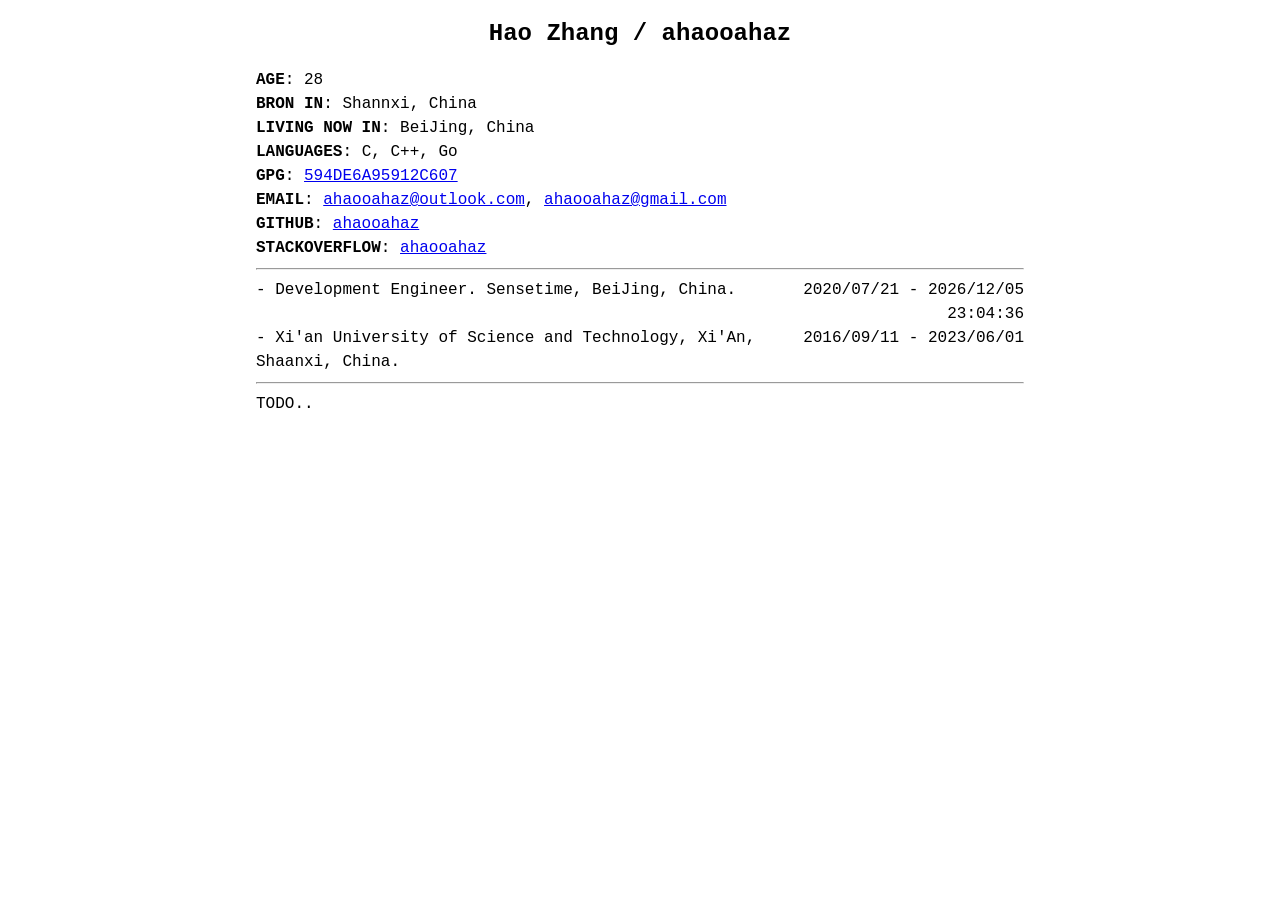
==== content/about/EN/index.html @ 3f94cc05 "update" ====
<!DOCTYPE html>
<html>

<head>
    <link rel="icon" href="https://avatars.githubusercontent.com/u/33903789" type="image/x-icon">
    <style>
        body {
            font-family: "Courier New", monospace;
            font-size: 16px;
            margin: 0 auto;
            /* 水平居中 */
            width: 60%;
            /* 宽度为页面宽度的60% */
            line-height: 1.5;
        }

        h1 {
            font-size: 24px;
            /* 调整此值以增大或减小标题字体大小 */
            text-align: center;
        }

        pre {
            font-size: 16px;
            /* 调整此值以增大或减小字体大小 */
            line-height: 1.5;
            /* 调整此值以改变行间距 */
        }

        p {
            margin-top: 0%;
            margin-bottom: 0%;
        }

        .container {
            display: flex;
        }

        .box-right {
            width: 50%;
            display: inline-block;
            text-align: right;
        }

        .box-left {
            width: 50%;
            display: inline-block;
            text-align: left;
        }

        .pre-right {
            text-align: right;
        }
    </style>
    <script>
        function updateTime() {
            const now = new Date();
            const options = {
                year: 'numeric',
                month: '2-digit', // 可以使用 'numeric' 以获取数字格式的月份
                day: '2-digit',
                hour12: false, // 这将强制使用24小时制
                hour: 'numeric',
                minute: 'numeric',
                second: 'numeric'
            };

            const formatter = new Intl.DateTimeFormat('zh-CN', options);
            document.getElementById('current-time').textContent = formatter.format(now);
        }

        function updateAge() {
            const now = new Date();
            const birthDate = new Date('1998-09-11');
            const ageDiffMilliseconds = now - birthDate;

            const ageDate = new Date(ageDiffMilliseconds);
            const age = Math.abs(ageDate.getUTCFullYear() - 1970);
            document.getElementById('age').textContent = age;
        }

        n = 0;
        function updateTodoTag() {
            n++;
            const dots = '.'.repeat(n % 6);
            document.getElementById('todo-tag').textContent = 'TODO' + dots;
        }


        setInterval(updateTime, 1000); // 每隔1秒更新一次时间
        setInterval(updateAge, 1000);
        setInterval(updateTodoTag, 500);
    </script>
</head>

<body>
    <h1>Hao Zhang / ahaooahaz</h1>
    <div class="container">
        <div class="box-left" style="width: 100%;">
            <p><strong>AGE</strong>: <span id="age"></span></p>
            <p><strong>BRON IN</strong>: Shannxi, China</p>
            <p><strong>LIVING NOW IN</strong>: BeiJing, China</p>
            <p><strong>LANGUAGES</strong>: C, C++, Go</p>
            <p><strong>GPG</strong>: <a href="https://keybase.io/ahaooahaz">594DE6A95912C607</a></p>
            <p><strong>EMAIL</strong>: <a href="mailto:ahaooahaz@outlook.com">ahaooahaz@outlook.com</a>, <a href="mailto:ahaooahaz@gmail.com">ahaooahaz@gmail.com</a></p>
            <p><strong>GITHUB</strong>: <a href="https://github.com/ahaooahaz">ahaooahaz</a></p>
            <p><strong>STACKOVERFLOW</strong>: <a href="https://stackoverflow.com/users/14021227">ahaooahaz</a></p>
        </div>
    </div>
<hr/>
<div>
    <div class="sensetime-box" style="display: flex;">
        <p style="text-align: left; width: 70%;">
            <span>- Development Engineer. Sensetime, BeiJing, China.</span>
        </p>
        <p style="text-align: right; width: 30%;">
            <span>2020/07/21 - <span id="current-time"></span></span>
        </p>
    </div>
    <div class="education-box" style="display: flex;">
        <p style="text-align: left; width: 70%;">
            <span>- Xi'an University of Science and Technology, Xi'An, Shaanxi, China.</span>
        </p>
        <p style="text-align: right; width: 30%;">
            <span>2016/09/11 - 2023/06/01</span>
        </p>
    </div>
</div>
<hr/>
<span id="todo-tag"></span>
</body>

</html>
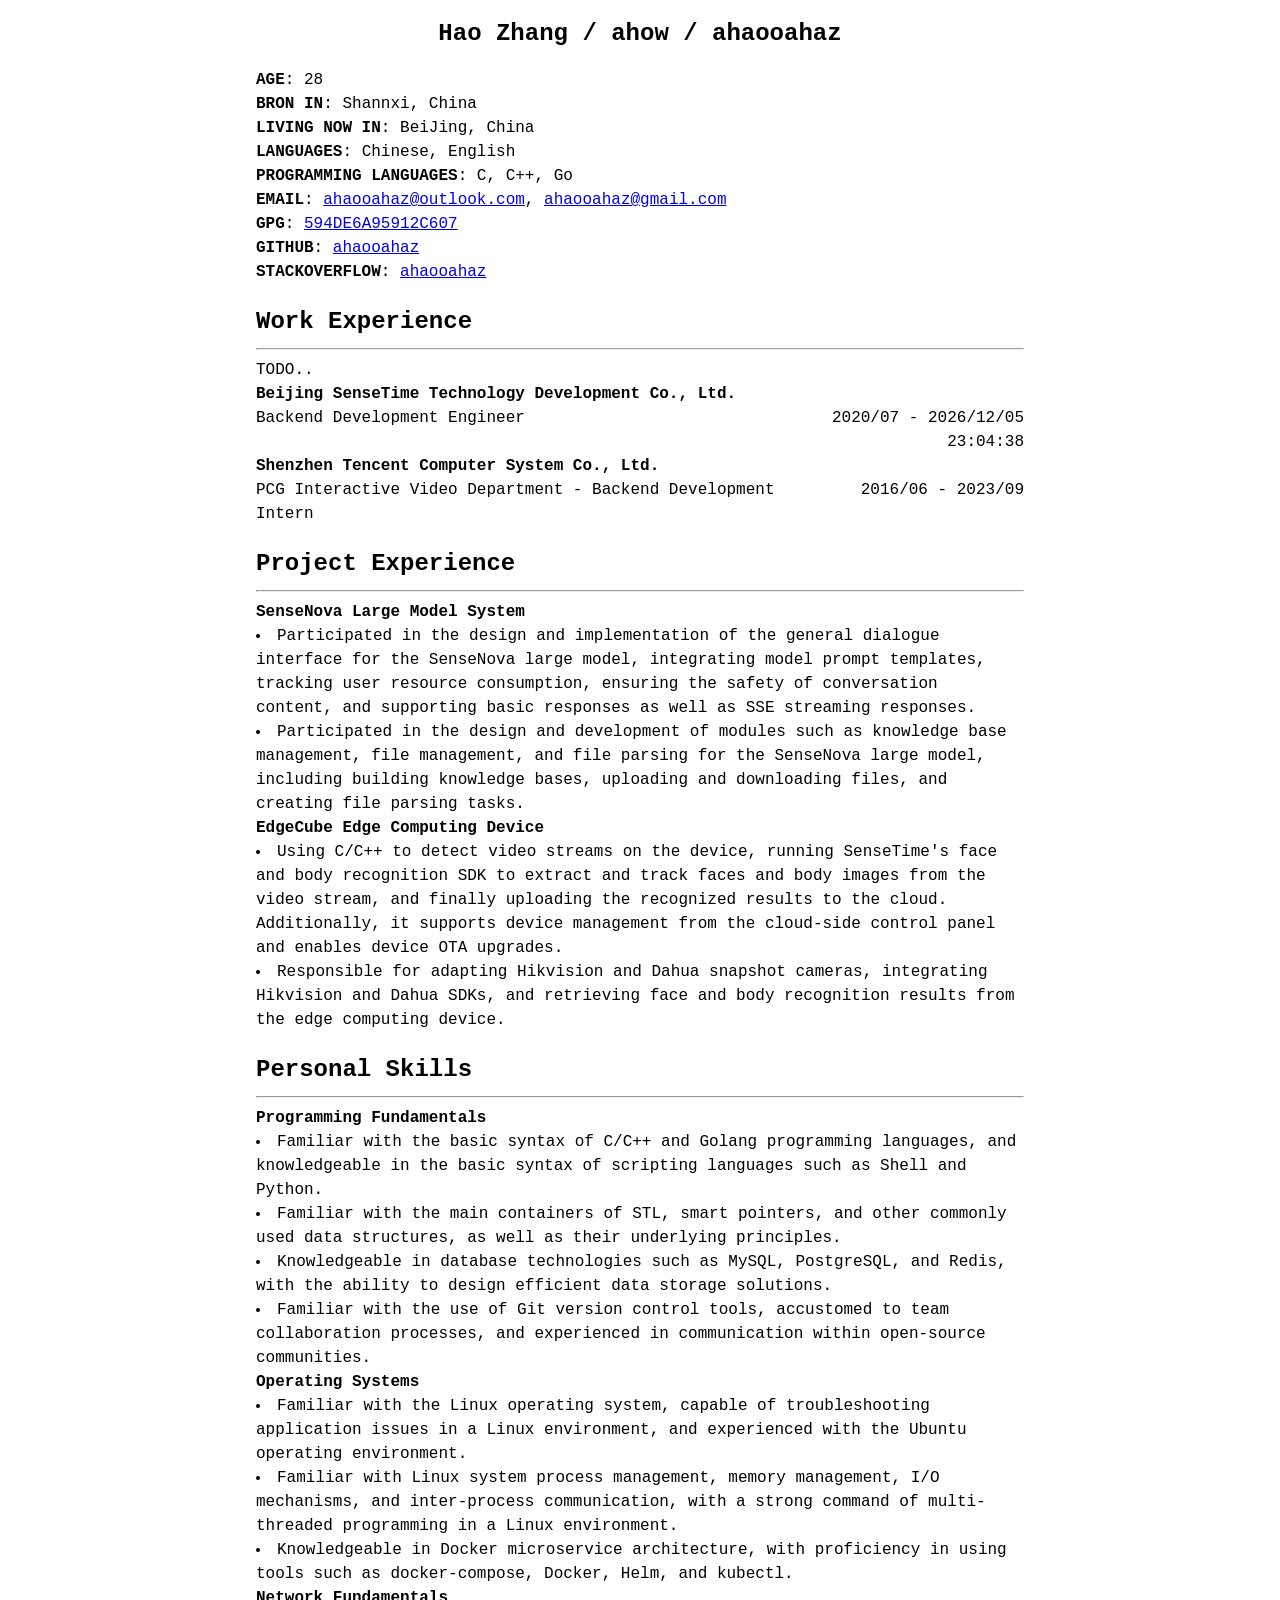
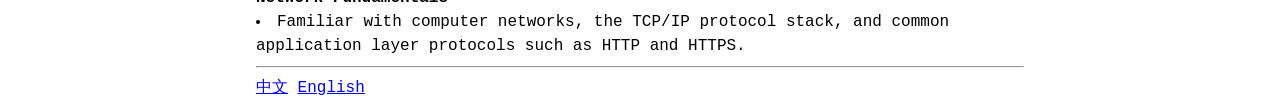
==== commit 9df62071: "[bugfix]: date format" ====
--- a/content/about/EN/index.html
+++ b/content/about/EN/index.html
@@ -1,133 +1,188 @@
 <!DOCTYPE html>
 <html>
+    <head>
+        <link rel="icon" href="https://avatars.githubusercontent.com/u/33903789" type="image/x-icon" />
+        <style>
+            body {
+                font-family: "Courier New", monospace;
+                font-size: 16px;
+                margin: 0 auto;
+                /* 水平居中 */
+                width: 60%;
+                /* 宽度为页面宽度的60% */
+                line-height: 1.5;
+            }
 
-<head>
-    <link rel="icon" href="https://avatars.githubusercontent.com/u/33903789" type="image/x-icon">
-    <style>
-        body {
-            font-family: "Courier New", monospace;
-            font-size: 16px;
-            margin: 0 auto;
-            /* 水平居中 */
-            width: 60%;
-            /* 宽度为页面宽度的60% */
-            line-height: 1.5;
-        }
+            h1 {
+                font-size: 24px;
+                /* 调整此值以增大或减小标题字体大小 */
+                text-align: center;
+            }
+            h2,
+            h3 {
+                margin-bottom: 0px;
+            }
+            ul {
+                margin: 0; /* 清除外边距 */
+                padding: 0; /* 清除内边距 */
+                list-style-position: inside; /* 列表符号与文本对齐 */
+            }
+            li {
+                margin: 0;
+                padding: 0;
+            }
 
-        h1 {
-            font-size: 24px;
-            /* 调整此值以增大或减小标题字体大小 */
-            text-align: center;
-        }
+            pre {
+                font-size: 16px;
+                /* 调整此值以增大或减小字体大小 */
+                line-height: 1.5;
+                /* 调整此值以改变行间距 */
+            }
 
-        pre {
-            font-size: 16px;
-            /* 调整此值以增大或减小字体大小 */
-            line-height: 1.5;
-            /* 调整此值以改变行间距 */
-        }
+            p {
+                margin-top: 0%;
+                margin-bottom: 0%;
+            }
 
-        p {
-            margin-top: 0%;
-            margin-bottom: 0%;
-        }
+            .container {
+                display: flex;
+            }
 
-        .container {
-            display: flex;
-        }
+            .box-right {
+                width: 50%;
+                display: inline-block;
+                text-align: right;
+            }
 
-        .box-right {
-            width: 50%;
-            display: inline-block;
-            text-align: right;
-        }
+            .box-left {
+                width: 50%;
+                display: inline-block;
+                text-align: left;
+            }
 
-        .box-left {
-            width: 50%;
-            display: inline-block;
-            text-align: left;
-        }
+            .pre-right {
+                text-align: right;
+            }
+        </style>
+        <script>
+            function updateTime() {
+                const now = new Date();
+                const options = {
+                    year: "numeric",
+                    month: "2-digit", // 可以使用 'numeric' 以获取数字格式的月份
+                    day: "2-digit",
+                    hour12: false, // 这将强制使用24小时制
+                    hour: "numeric",
+                    minute: "numeric",
+                    second: "numeric",
+                };
 
-        .pre-right {
-            text-align: right;
-        }
-    </style>
-    <script>
-        function updateTime() {
-            const now = new Date();
-            const options = {
-                year: 'numeric',
-                month: '2-digit', // 可以使用 'numeric' 以获取数字格式的月份
-                day: '2-digit',
-                hour12: false, // 这将强制使用24小时制
-                hour: 'numeric',
-                minute: 'numeric',
-                second: 'numeric'
-            };
+                const formatter = new Intl.DateTimeFormat("zh-CN", options);
+                document.getElementById("current-time").textContent = formatter.format(now);
+            }
 
-            const formatter = new Intl.DateTimeFormat('zh-CN', options);
-            document.getElementById('current-time').textContent = formatter.format(now);
-        }
+            function updateAge() {
+                const now = new Date();
+                const birthDate = new Date("1998-09-11");
+                const ageDiffMilliseconds = now - birthDate;
 
-        function updateAge() {
-            const now = new Date();
-            const birthDate = new Date('1998-09-11');
-            const ageDiffMilliseconds = now - birthDate;
+                const ageDate = new Date(ageDiffMilliseconds);
+                const age = Math.abs(ageDate.getUTCFullYear() - 1970);
+                document.getElementById("age").textContent = age;
+            }
 
-            const ageDate = new Date(ageDiffMilliseconds);
-            const age = Math.abs(ageDate.getUTCFullYear() - 1970);
-            document.getElementById('age').textContent = age;
-        }
+            n = 0;
+            function updateTodoTag() {
+                n++;
+                const dots = ".".repeat(n % 6);
+                document.getElementById("todo-tag").textContent = "TODO" + dots;
+            }
 
-        n = 0;
-        function updateTodoTag() {
-            n++;
-            const dots = '.'.repeat(n % 6);
-            document.getElementById('todo-tag').textContent = 'TODO' + dots;
-        }
+            setInterval(updateTime, 1000); // 每隔1秒更新一次时间
+            setInterval(updateAge, 1000);
+            setInterval(updateTodoTag, 500);
+        </script>
+    </head>
 
+    <body>
+        <h1>Hao Zhang / ahow / ahaooahaz</h1>
+        <div class="container">
+            <div class="box-left" style="width: 100%">
+                <p><strong>AGE</strong>: <span id="age"></span></p>
+                <p><strong>BRON IN</strong>: Shannxi, China</p>
+                <p><strong>LIVING NOW IN</strong>: BeiJing, China</p>
+                <p><strong>LANGUAGES</strong>: Chinese, English</p>
+                <p><strong>PROGRAMMING LANGUAGES</strong>: C, C++, Go</p>
+                <p><strong>EMAIL</strong>: <a href="mailto:ahaooahaz@outlook.com">ahaooahaz@outlook.com</a>, <a href="mailto:ahaooahaz@gmail.com">ahaooahaz@gmail.com</a></p>
+                <p><strong>GPG</strong>: <a href="https://keybase.io/ahaooahaz">594DE6A95912C607</a></p>
+                <p><strong>GITHUB</strong>: <a href="https://github.com/ahaooahaz">ahaooahaz</a></p>
+                <p><strong>STACKOVERFLOW</strong>: <a href="https://stackoverflow.com/users/14021227">ahaooahaz</a></p>
+            </div>
+        </div>
 
-        setInterval(updateTime, 1000); // 每隔1秒更新一次时间
-        setInterval(updateAge, 1000);
-        setInterval(updateTodoTag, 500);
-    </script>
-</head>
+        <h2>Work Experience</h2>
+        <hr />
+        <div>
+            <span id="todo-tag"></span><br />
+            <strong>Beijing SenseTime Technology Development Co., Ltd.</strong><br />
 
-<body>
-    <h1>Hao Zhang / ahaooahaz</h1>
-    <div class="container">
-        <div class="box-left" style="width: 100%;">
-            <p><strong>AGE</strong>: <span id="age"></span></p>
-            <p><strong>BRON IN</strong>: Shannxi, China</p>
-            <p><strong>LIVING NOW IN</strong>: BeiJing, China</p>
-            <p><strong>LANGUAGES</strong>: C, C++, Go</p>
-            <p><strong>GPG</strong>: <a href="https://keybase.io/ahaooahaz">594DE6A95912C607</a></p>
-            <p><strong>EMAIL</strong>: <a href="mailto:ahaooahaz@outlook.com">ahaooahaz@outlook.com</a>, <a href="mailto:ahaooahaz@gmail.com">ahaooahaz@gmail.com</a></p>
-            <p><strong>GITHUB</strong>: <a href="https://github.com/ahaooahaz">ahaooahaz</a></p>
-            <p><strong>STACKOVERFLOW</strong>: <a href="https://stackoverflow.com/users/14021227">ahaooahaz</a></p>
+            <div class="sensetime-box" style="display: flex">
+                <p style="text-align: left; width: 70%">
+                    <span>Backend Development Engineer</span>
+                </p>
+                <p style="text-align: right; width: 30%">
+                    <span>2020/07 - <span id="current-time"></span></span>
+                </p>
+            </div>
+            <strong>Shenzhen Tencent Computer System Co., Ltd.</strong><br />
+            <div class="education-box" style="display: flex">
+                <p style="text-align: left; width: 70%">
+                    <span>PCG Interactive Video Department - Backend Development Intern</span>
+                </p>
+                <p style="text-align: right; width: 30%">
+                    <span>2016/06 - 2023/09</span>
+                </p>
+            </div>
         </div>
-    </div>
-<hr/>
-<div>
-    <div class="sensetime-box" style="display: flex;">
-        <p style="text-align: left; width: 70%;">
-            <span>- Development Engineer. Sensetime, BeiJing, China.</span>
-        </p>
-        <p style="text-align: right; width: 30%;">
-            <span>2020/07/21 - <span id="current-time"></span></span>
-        </p>
-    </div>
-    <div class="education-box" style="display: flex;">
-        <p style="text-align: left; width: 70%;">
-            <span>- Xi'an University of Science and Technology, Xi'An, Shaanxi, China.</span>
-        </p>
-        <p style="text-align: right; width: 30%;">
-            <span>2016/09/11 - 2023/06/01</span>
-        </p>
-    </div>
-</div>
-<hr/>
-<span id="todo-tag"></span>
-</body>
 
+        <h2>Project Experience</h2>
+        <hr />
+
+        <div>
+            <strong>SenseNova Large Model System</strong><br />
+            <ul>
+                <li>Participated in the design and implementation of the general dialogue interface for the SenseNova large model, integrating model prompt templates, tracking user resource consumption, ensuring the safety of conversation content, and supporting basic responses as well as SSE streaming responses.</li>
+                <li>Participated in the design and development of modules such as knowledge base management, file management, and file parsing for the SenseNova large model, including building knowledge bases, uploading and downloading files, and creating file parsing tasks.</li>
+            </ul>
+            <strong>EdgeCube Edge Computing Device</strong><br />
+            <ul>
+                <li>Using C/C++ to detect video streams on the device, running SenseTime's face and body recognition SDK to extract and track faces and body images from the video stream, and finally uploading the recognized results to the cloud. Additionally, it supports device management from the cloud-side control panel and enables device OTA upgrades.</li>
+                <li>Responsible for adapting Hikvision and Dahua snapshot cameras, integrating Hikvision and Dahua SDKs, and retrieving face and body recognition results from the edge computing device.</li>
+            </ul>
+        </div>
+
+        <h2>Personal Skills</h2>
+        <hr />
+        <div>
+            <strong>Programming Fundamentals</strong><br />
+            <ul>
+                <li>Familiar with the basic syntax of C/C++ and Golang programming languages, and knowledgeable in the basic syntax of scripting languages such as Shell and Python.</li>
+                <li>Familiar with the main containers of STL, smart pointers, and other commonly used data structures, as well as their underlying principles.</li>
+                <li>Knowledgeable in database technologies such as MySQL, PostgreSQL, and Redis, with the ability to design efficient data storage solutions.</li>
+                <li>Familiar with the use of Git version control tools, accustomed to team collaboration processes, and experienced in communication within open-source communities.</li>
+            </ul>
+            <strong>Operating Systems</strong><br />
+            <ul>
+                <li>Familiar with the Linux operating system, capable of troubleshooting application issues in a Linux environment, and experienced with the Ubuntu operating environment.</li>
+                <li>Familiar with Linux system process management, memory management, I/O mechanisms, and inter-process communication, with a strong command of multi-threaded programming in a Linux environment.</li>
+                <li>Knowledgeable in Docker microservice architecture, with proficiency in using tools such as docker-compose, Docker, Helm, and kubectl.</li>
+            </ul>
+            <strong>Network Fundamentals</strong><br />
+            <ul>
+                <li>Familiar with computer networks, the TCP/IP protocol stack, and common application layer protocols such as HTTP and HTTPS.</li>
+            </ul>
+        </div>
+        <hr />
+        <p><a href="../ZH/index.html">中文</a> <a href="../EN/index.html">English</a></p>
+    </body>
 </html>
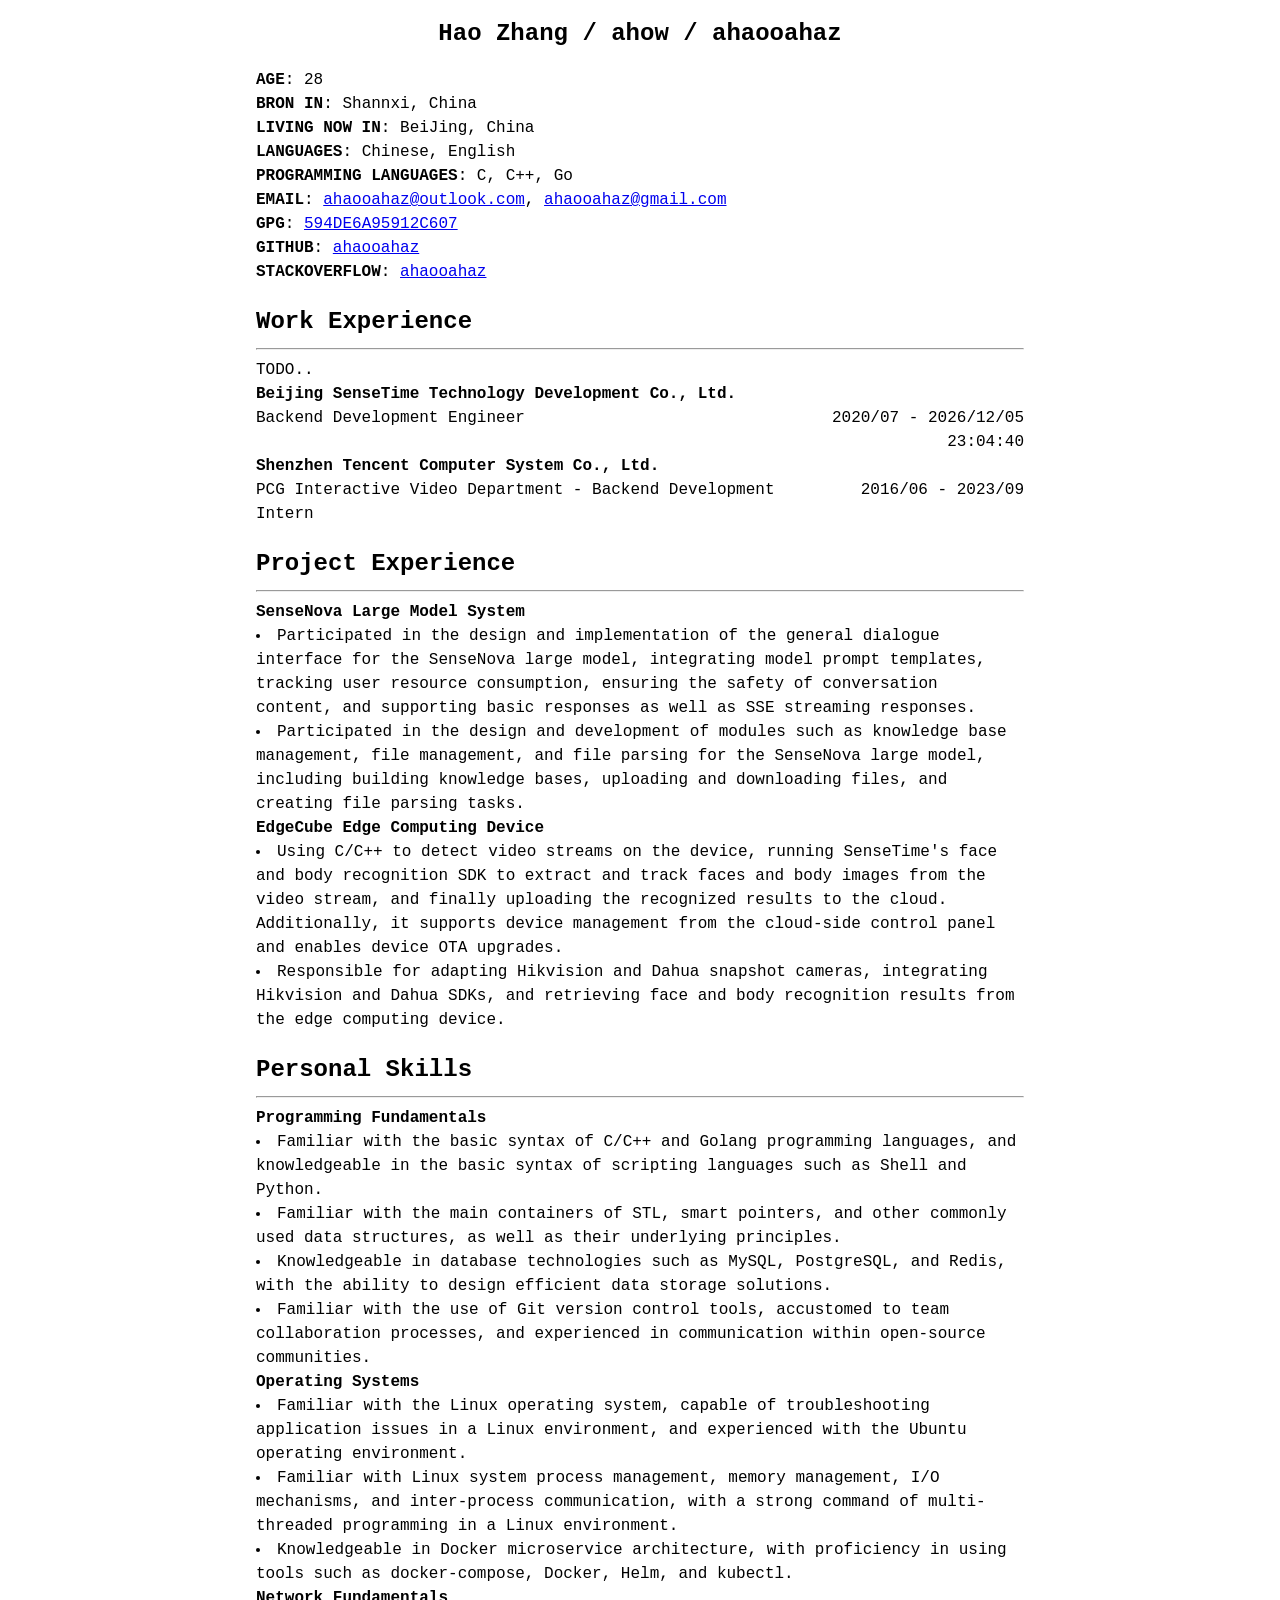
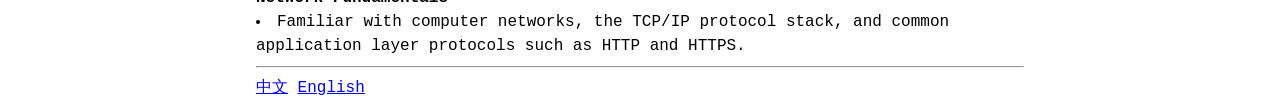
==== commit c58f1c53: "[bugfix]: language switch url" ====
--- a/content/about/EN/index.html
+++ b/content/about/EN/index.html
@@ -183,6 +183,6 @@
             </ul>
         </div>
         <hr />
-        <p><a href="../ZH/index.html">中文</a> <a href="../EN/index.html">English</a></p>
+        <p><a href="/about/ZH/">中文</a> <a href="/about/EN/">English</a></p>
     </body>
 </html>
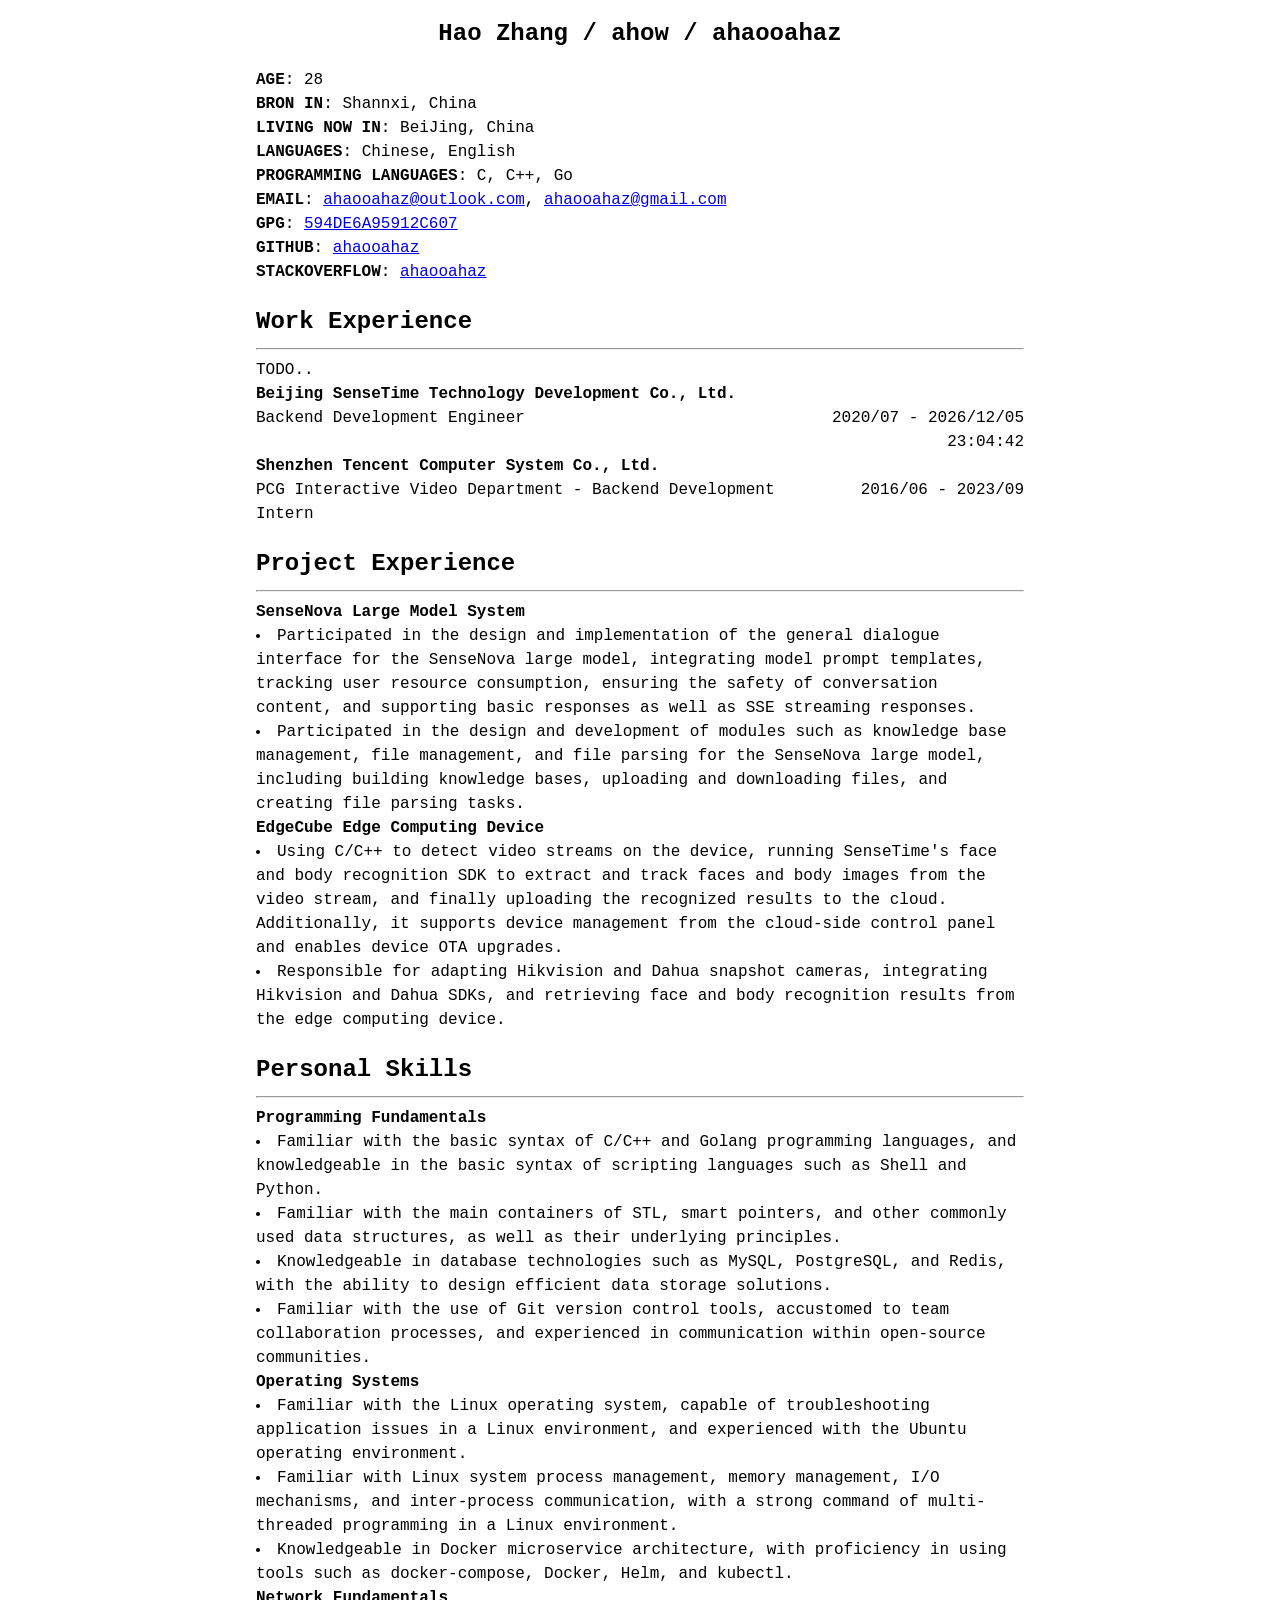
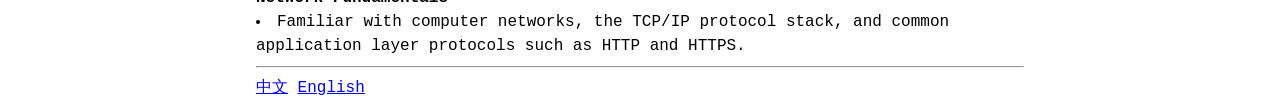
==== commit 226ed58e: "pre commit check" ====
--- a/content/about/EN/index.html
+++ b/content/about/EN/index.html
@@ -1,188 +1,257 @@
 <!DOCTYPE html>
 <html>
-    <head>
-        <link rel="icon" href="https://avatars.githubusercontent.com/u/33903789" type="image/x-icon" />
-        <style>
-            body {
-                font-family: "Courier New", monospace;
-                font-size: 16px;
-                margin: 0 auto;
-                /* 水平居中 */
-                width: 60%;
-                /* 宽度为页面宽度的60% */
-                line-height: 1.5;
-            }
-
-            h1 {
-                font-size: 24px;
-                /* 调整此值以增大或减小标题字体大小 */
-                text-align: center;
-            }
-            h2,
-            h3 {
-                margin-bottom: 0px;
-            }
-            ul {
-                margin: 0; /* 清除外边距 */
-                padding: 0; /* 清除内边距 */
-                list-style-position: inside; /* 列表符号与文本对齐 */
-            }
-            li {
-                margin: 0;
-                padding: 0;
-            }
-
-            pre {
-                font-size: 16px;
-                /* 调整此值以增大或减小字体大小 */
-                line-height: 1.5;
-                /* 调整此值以改变行间距 */
-            }
-
-            p {
-                margin-top: 0%;
-                margin-bottom: 0%;
-            }
-
-            .container {
-                display: flex;
-            }
-
-            .box-right {
-                width: 50%;
-                display: inline-block;
-                text-align: right;
-            }
-
-            .box-left {
-                width: 50%;
-                display: inline-block;
-                text-align: left;
-            }
-
-            .pre-right {
-                text-align: right;
-            }
-        </style>
-        <script>
-            function updateTime() {
-                const now = new Date();
-                const options = {
-                    year: "numeric",
-                    month: "2-digit", // 可以使用 'numeric' 以获取数字格式的月份
-                    day: "2-digit",
-                    hour12: false, // 这将强制使用24小时制
-                    hour: "numeric",
-                    minute: "numeric",
-                    second: "numeric",
-                };
-
-                const formatter = new Intl.DateTimeFormat("zh-CN", options);
-                document.getElementById("current-time").textContent = formatter.format(now);
-            }
-
-            function updateAge() {
-                const now = new Date();
-                const birthDate = new Date("1998-09-11");
-                const ageDiffMilliseconds = now - birthDate;
-
-                const ageDate = new Date(ageDiffMilliseconds);
-                const age = Math.abs(ageDate.getUTCFullYear() - 1970);
-                document.getElementById("age").textContent = age;
-            }
-
-            n = 0;
-            function updateTodoTag() {
-                n++;
-                const dots = ".".repeat(n % 6);
-                document.getElementById("todo-tag").textContent = "TODO" + dots;
-            }
-
-            setInterval(updateTime, 1000); // 每隔1秒更新一次时间
-            setInterval(updateAge, 1000);
-            setInterval(updateTodoTag, 500);
-        </script>
-    </head>
-
-    <body>
-        <h1>Hao Zhang / ahow / ahaooahaz</h1>
-        <div class="container">
-            <div class="box-left" style="width: 100%">
-                <p><strong>AGE</strong>: <span id="age"></span></p>
-                <p><strong>BRON IN</strong>: Shannxi, China</p>
-                <p><strong>LIVING NOW IN</strong>: BeiJing, China</p>
-                <p><strong>LANGUAGES</strong>: Chinese, English</p>
-                <p><strong>PROGRAMMING LANGUAGES</strong>: C, C++, Go</p>
-                <p><strong>EMAIL</strong>: <a href="mailto:ahaooahaz@outlook.com">ahaooahaz@outlook.com</a>, <a href="mailto:ahaooahaz@gmail.com">ahaooahaz@gmail.com</a></p>
-                <p><strong>GPG</strong>: <a href="https://keybase.io/ahaooahaz">594DE6A95912C607</a></p>
-                <p><strong>GITHUB</strong>: <a href="https://github.com/ahaooahaz">ahaooahaz</a></p>
-                <p><strong>STACKOVERFLOW</strong>: <a href="https://stackoverflow.com/users/14021227">ahaooahaz</a></p>
-            </div>
-        </div>
-
-        <h2>Work Experience</h2>
-        <hr />
-        <div>
-            <span id="todo-tag"></span><br />
-            <strong>Beijing SenseTime Technology Development Co., Ltd.</strong><br />
-
-            <div class="sensetime-box" style="display: flex">
-                <p style="text-align: left; width: 70%">
-                    <span>Backend Development Engineer</span>
-                </p>
-                <p style="text-align: right; width: 30%">
-                    <span>2020/07 - <span id="current-time"></span></span>
-                </p>
-            </div>
-            <strong>Shenzhen Tencent Computer System Co., Ltd.</strong><br />
-            <div class="education-box" style="display: flex">
-                <p style="text-align: left; width: 70%">
-                    <span>PCG Interactive Video Department - Backend Development Intern</span>
-                </p>
-                <p style="text-align: right; width: 30%">
-                    <span>2016/06 - 2023/09</span>
-                </p>
-            </div>
-        </div>
-
-        <h2>Project Experience</h2>
-        <hr />
-
-        <div>
-            <strong>SenseNova Large Model System</strong><br />
-            <ul>
-                <li>Participated in the design and implementation of the general dialogue interface for the SenseNova large model, integrating model prompt templates, tracking user resource consumption, ensuring the safety of conversation content, and supporting basic responses as well as SSE streaming responses.</li>
-                <li>Participated in the design and development of modules such as knowledge base management, file management, and file parsing for the SenseNova large model, including building knowledge bases, uploading and downloading files, and creating file parsing tasks.</li>
-            </ul>
-            <strong>EdgeCube Edge Computing Device</strong><br />
-            <ul>
-                <li>Using C/C++ to detect video streams on the device, running SenseTime's face and body recognition SDK to extract and track faces and body images from the video stream, and finally uploading the recognized results to the cloud. Additionally, it supports device management from the cloud-side control panel and enables device OTA upgrades.</li>
-                <li>Responsible for adapting Hikvision and Dahua snapshot cameras, integrating Hikvision and Dahua SDKs, and retrieving face and body recognition results from the edge computing device.</li>
-            </ul>
-        </div>
-
-        <h2>Personal Skills</h2>
-        <hr />
-        <div>
-            <strong>Programming Fundamentals</strong><br />
-            <ul>
-                <li>Familiar with the basic syntax of C/C++ and Golang programming languages, and knowledgeable in the basic syntax of scripting languages such as Shell and Python.</li>
-                <li>Familiar with the main containers of STL, smart pointers, and other commonly used data structures, as well as their underlying principles.</li>
-                <li>Knowledgeable in database technologies such as MySQL, PostgreSQL, and Redis, with the ability to design efficient data storage solutions.</li>
-                <li>Familiar with the use of Git version control tools, accustomed to team collaboration processes, and experienced in communication within open-source communities.</li>
-            </ul>
-            <strong>Operating Systems</strong><br />
-            <ul>
-                <li>Familiar with the Linux operating system, capable of troubleshooting application issues in a Linux environment, and experienced with the Ubuntu operating environment.</li>
-                <li>Familiar with Linux system process management, memory management, I/O mechanisms, and inter-process communication, with a strong command of multi-threaded programming in a Linux environment.</li>
-                <li>Knowledgeable in Docker microservice architecture, with proficiency in using tools such as docker-compose, Docker, Helm, and kubectl.</li>
-            </ul>
-            <strong>Network Fundamentals</strong><br />
-            <ul>
-                <li>Familiar with computer networks, the TCP/IP protocol stack, and common application layer protocols such as HTTP and HTTPS.</li>
-            </ul>
-        </div>
-        <hr />
-        <p><a href="/about/ZH/">中文</a> <a href="/about/EN/">English</a></p>
-    </body>
+  <head>
+    <link
+      rel="icon"
+      href="https://avatars.githubusercontent.com/u/33903789"
+      type="image/x-icon"
+    />
+    <style>
+      body {
+        font-family: "Courier New", monospace;
+        font-size: 16px;
+        margin: 0 auto;
+        /* 水平居中 */
+        width: 60%;
+        /* 宽度为页面宽度的60% */
+        line-height: 1.5;
+      }
+
+      h1 {
+        font-size: 24px;
+        /* 调整此值以增大或减小标题字体大小 */
+        text-align: center;
+      }
+      h2,
+      h3 {
+        margin-bottom: 0px;
+      }
+      ul {
+        margin: 0; /* 清除外边距 */
+        padding: 0; /* 清除内边距 */
+        list-style-position: inside; /* 列表符号与文本对齐 */
+      }
+      li {
+        margin: 0;
+        padding: 0;
+      }
+
+      pre {
+        font-size: 16px;
+        /* 调整此值以增大或减小字体大小 */
+        line-height: 1.5;
+        /* 调整此值以改变行间距 */
+      }
+
+      p {
+        margin-top: 0%;
+        margin-bottom: 0%;
+      }
+
+      .container {
+        display: flex;
+      }
+
+      .box-right {
+        width: 50%;
+        display: inline-block;
+        text-align: right;
+      }
+
+      .box-left {
+        width: 50%;
+        display: inline-block;
+        text-align: left;
+      }
+
+      .pre-right {
+        text-align: right;
+      }
+    </style>
+    <script>
+      function updateTime() {
+        const now = new Date();
+        const options = {
+          year: "numeric",
+          month: "2-digit", // 可以使用 'numeric' 以获取数字格式的月份
+          day: "2-digit",
+          hour12: false, // 这将强制使用24小时制
+          hour: "numeric",
+          minute: "numeric",
+          second: "numeric",
+        };
+
+        const formatter = new Intl.DateTimeFormat("zh-CN", options);
+        document.getElementById("current-time").textContent =
+          formatter.format(now);
+      }
+
+      function updateAge() {
+        const now = new Date();
+        const birthDate = new Date("1998-09-11");
+        const ageDiffMilliseconds = now - birthDate;
+
+        const ageDate = new Date(ageDiffMilliseconds);
+        const age = Math.abs(ageDate.getUTCFullYear() - 1970);
+        document.getElementById("age").textContent = age;
+      }
+
+      n = 0;
+      function updateTodoTag() {
+        n++;
+        const dots = ".".repeat(n % 6);
+        document.getElementById("todo-tag").textContent = "TODO" + dots;
+      }
+
+      setInterval(updateTime, 1000); // 每隔1秒更新一次时间
+      setInterval(updateAge, 1000);
+      setInterval(updateTodoTag, 500);
+    </script>
+  </head>
+
+  <body>
+    <h1>Hao Zhang / ahow / ahaooahaz</h1>
+    <div class="container">
+      <div class="box-left" style="width: 100%">
+        <p><strong>AGE</strong>: <span id="age"></span></p>
+        <p><strong>BRON IN</strong>: Shannxi, China</p>
+        <p><strong>LIVING NOW IN</strong>: BeiJing, China</p>
+        <p><strong>LANGUAGES</strong>: Chinese, English</p>
+        <p><strong>PROGRAMMING LANGUAGES</strong>: C, C++, Go</p>
+        <p>
+          <strong>EMAIL</strong>:
+          <a href="mailto:ahaooahaz@outlook.com">ahaooahaz@outlook.com</a>,
+          <a href="mailto:ahaooahaz@gmail.com">ahaooahaz@gmail.com</a>
+        </p>
+        <p>
+          <strong>GPG</strong>:
+          <a href="https://keybase.io/ahaooahaz">594DE6A95912C607</a>
+        </p>
+        <p>
+          <strong>GITHUB</strong>:
+          <a href="https://github.com/ahaooahaz">ahaooahaz</a>
+        </p>
+        <p>
+          <strong>STACKOVERFLOW</strong>:
+          <a href="https://stackoverflow.com/users/14021227">ahaooahaz</a>
+        </p>
+      </div>
+    </div>
+
+    <h2>Work Experience</h2>
+    <hr />
+    <div>
+      <span id="todo-tag"></span><br />
+      <strong>Beijing SenseTime Technology Development Co., Ltd.</strong><br />
+
+      <div class="sensetime-box" style="display: flex">
+        <p style="text-align: left; width: 70%">
+          <span>Backend Development Engineer</span>
+        </p>
+        <p style="text-align: right; width: 30%">
+          <span>2020/07 - <span id="current-time"></span></span>
+        </p>
+      </div>
+      <strong>Shenzhen Tencent Computer System Co., Ltd.</strong><br />
+      <div class="education-box" style="display: flex">
+        <p style="text-align: left; width: 70%">
+          <span
+            >PCG Interactive Video Department - Backend Development Intern</span
+          >
+        </p>
+        <p style="text-align: right; width: 30%">
+          <span>2016/06 - 2023/09</span>
+        </p>
+      </div>
+    </div>
+
+    <h2>Project Experience</h2>
+    <hr />
+
+    <div>
+      <strong>SenseNova Large Model System</strong><br />
+      <ul>
+        <li>
+          Participated in the design and implementation of the general dialogue
+          interface for the SenseNova large model, integrating model prompt
+          templates, tracking user resource consumption, ensuring the safety of
+          conversation content, and supporting basic responses as well as SSE
+          streaming responses.
+        </li>
+        <li>
+          Participated in the design and development of modules such as
+          knowledge base management, file management, and file parsing for the
+          SenseNova large model, including building knowledge bases, uploading
+          and downloading files, and creating file parsing tasks.
+        </li>
+      </ul>
+      <strong>EdgeCube Edge Computing Device</strong><br />
+      <ul>
+        <li>
+          Using C/C++ to detect video streams on the device, running SenseTime's
+          face and body recognition SDK to extract and track faces and body
+          images from the video stream, and finally uploading the recognized
+          results to the cloud. Additionally, it supports device management from
+          the cloud-side control panel and enables device OTA upgrades.
+        </li>
+        <li>
+          Responsible for adapting Hikvision and Dahua snapshot cameras,
+          integrating Hikvision and Dahua SDKs, and retrieving face and body
+          recognition results from the edge computing device.
+        </li>
+      </ul>
+    </div>
+
+    <h2>Personal Skills</h2>
+    <hr />
+    <div>
+      <strong>Programming Fundamentals</strong><br />
+      <ul>
+        <li>
+          Familiar with the basic syntax of C/C++ and Golang programming
+          languages, and knowledgeable in the basic syntax of scripting
+          languages such as Shell and Python.
+        </li>
+        <li>
+          Familiar with the main containers of STL, smart pointers, and other
+          commonly used data structures, as well as their underlying principles.
+        </li>
+        <li>
+          Knowledgeable in database technologies such as MySQL, PostgreSQL, and
+          Redis, with the ability to design efficient data storage solutions.
+        </li>
+        <li>
+          Familiar with the use of Git version control tools, accustomed to team
+          collaboration processes, and experienced in communication within
+          open-source communities.
+        </li>
+      </ul>
+      <strong>Operating Systems</strong><br />
+      <ul>
+        <li>
+          Familiar with the Linux operating system, capable of troubleshooting
+          application issues in a Linux environment, and experienced with the
+          Ubuntu operating environment.
+        </li>
+        <li>
+          Familiar with Linux system process management, memory management, I/O
+          mechanisms, and inter-process communication, with a strong command of
+          multi-threaded programming in a Linux environment.
+        </li>
+        <li>
+          Knowledgeable in Docker microservice architecture, with proficiency in
+          using tools such as docker-compose, Docker, Helm, and kubectl.
+        </li>
+      </ul>
+      <strong>Network Fundamentals</strong><br />
+      <ul>
+        <li>
+          Familiar with computer networks, the TCP/IP protocol stack, and common
+          application layer protocols such as HTTP and HTTPS.
+        </li>
+      </ul>
+    </div>
+    <hr />
+    <p><a href="/about/ZH/">中文</a> <a href="/about/EN/">English</a></p>
+  </body>
 </html>
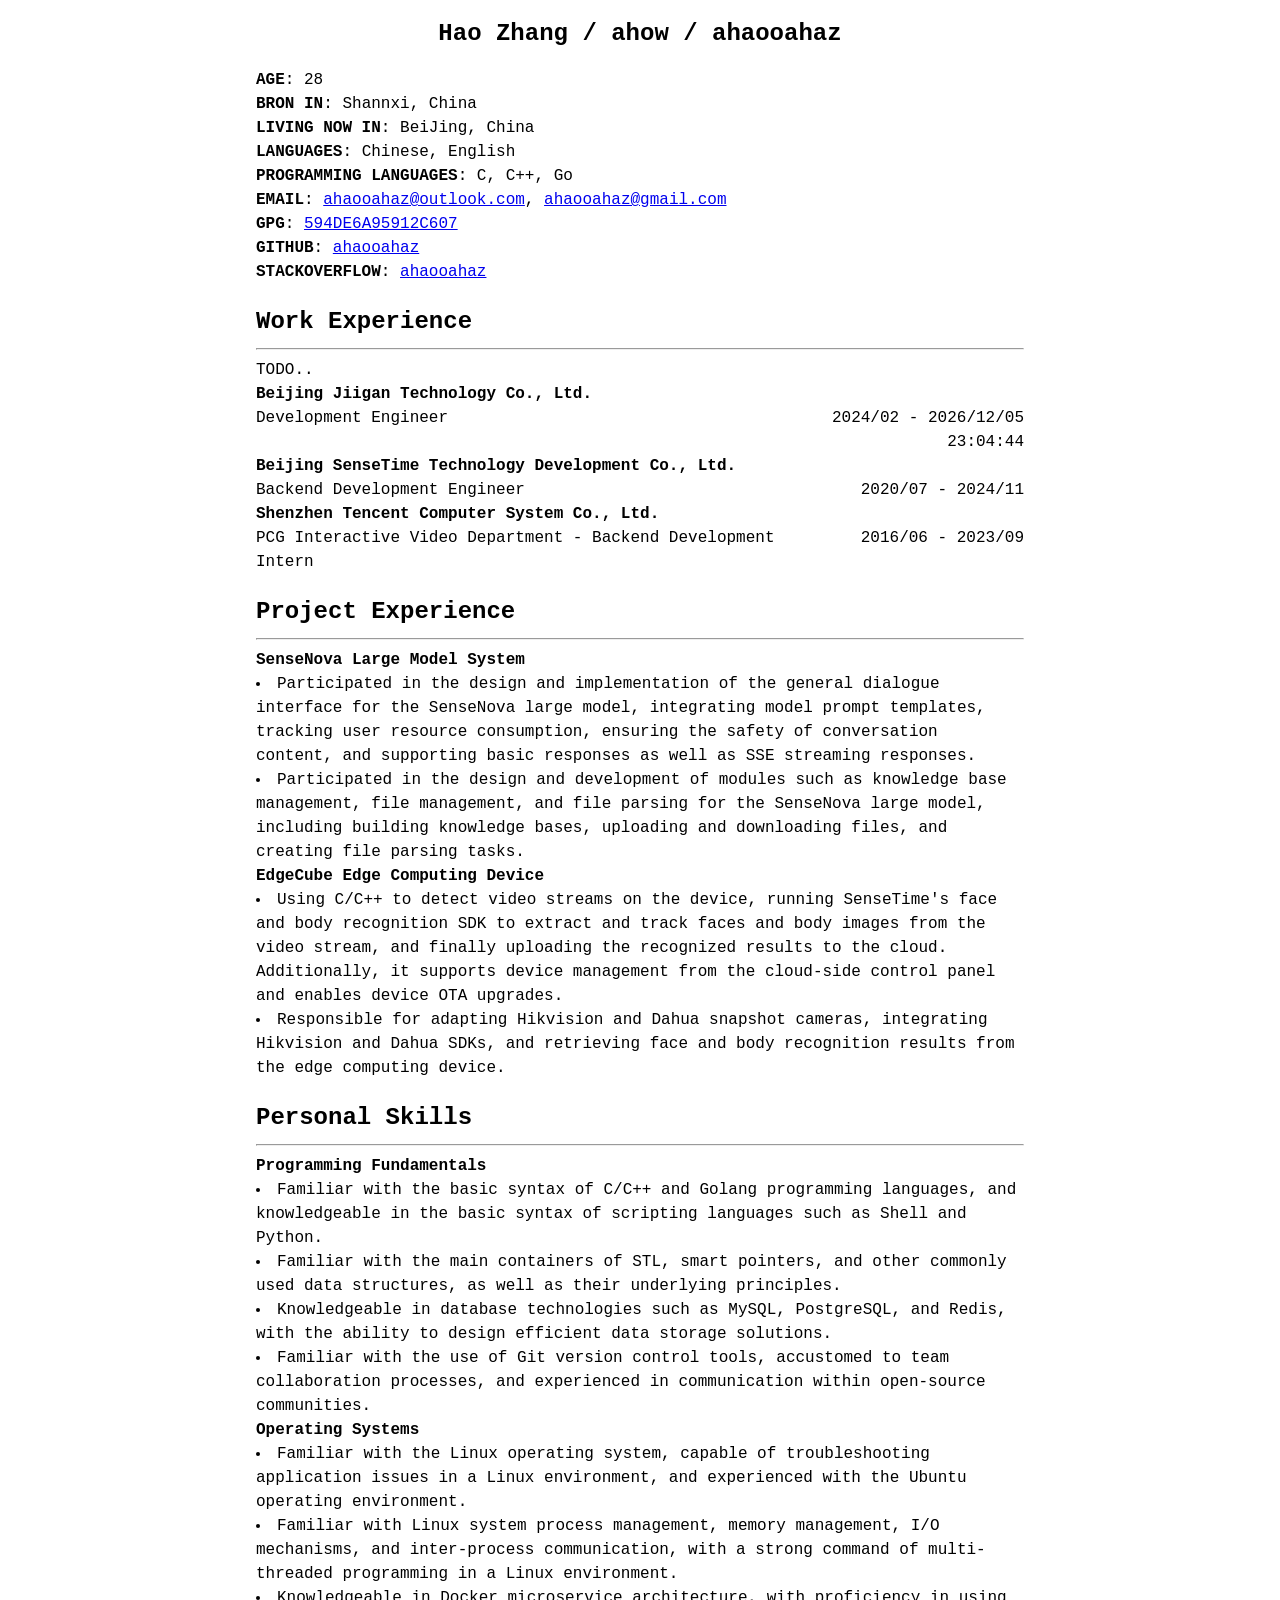
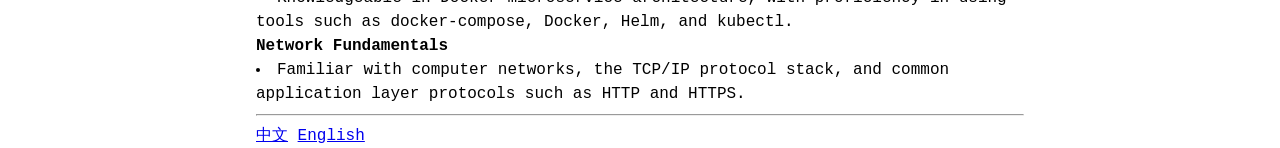
==== commit c2a3f473: "[chore]: update about" ====
--- a/content/about/EN/index.html
+++ b/content/about/EN/index.html
@@ -142,6 +142,16 @@
     <hr />
     <div>
       <span id="todo-tag"></span><br />
+      <strong>Beijing Jiigan Technology Co., Ltd.</strong><br />
+
+      <div class="sensetime-box" style="display: flex">
+        <p style="text-align: left; width: 70%">
+          <span>Development Engineer</span>
+        </p>
+        <p style="text-align: right; width: 30%">
+          <span>2024/02 - <span id="current-time"></span></span>
+        </p>
+      </div>
       <strong>Beijing SenseTime Technology Development Co., Ltd.</strong><br />
 
       <div class="sensetime-box" style="display: flex">
@@ -149,7 +159,7 @@
           <span>Backend Development Engineer</span>
         </p>
         <p style="text-align: right; width: 30%">
-          <span>2020/07 - <span id="current-time"></span></span>
+          <span>2020/07 - 2024/11</span>
         </p>
       </div>
       <strong>Shenzhen Tencent Computer System Co., Ltd.</strong><br />
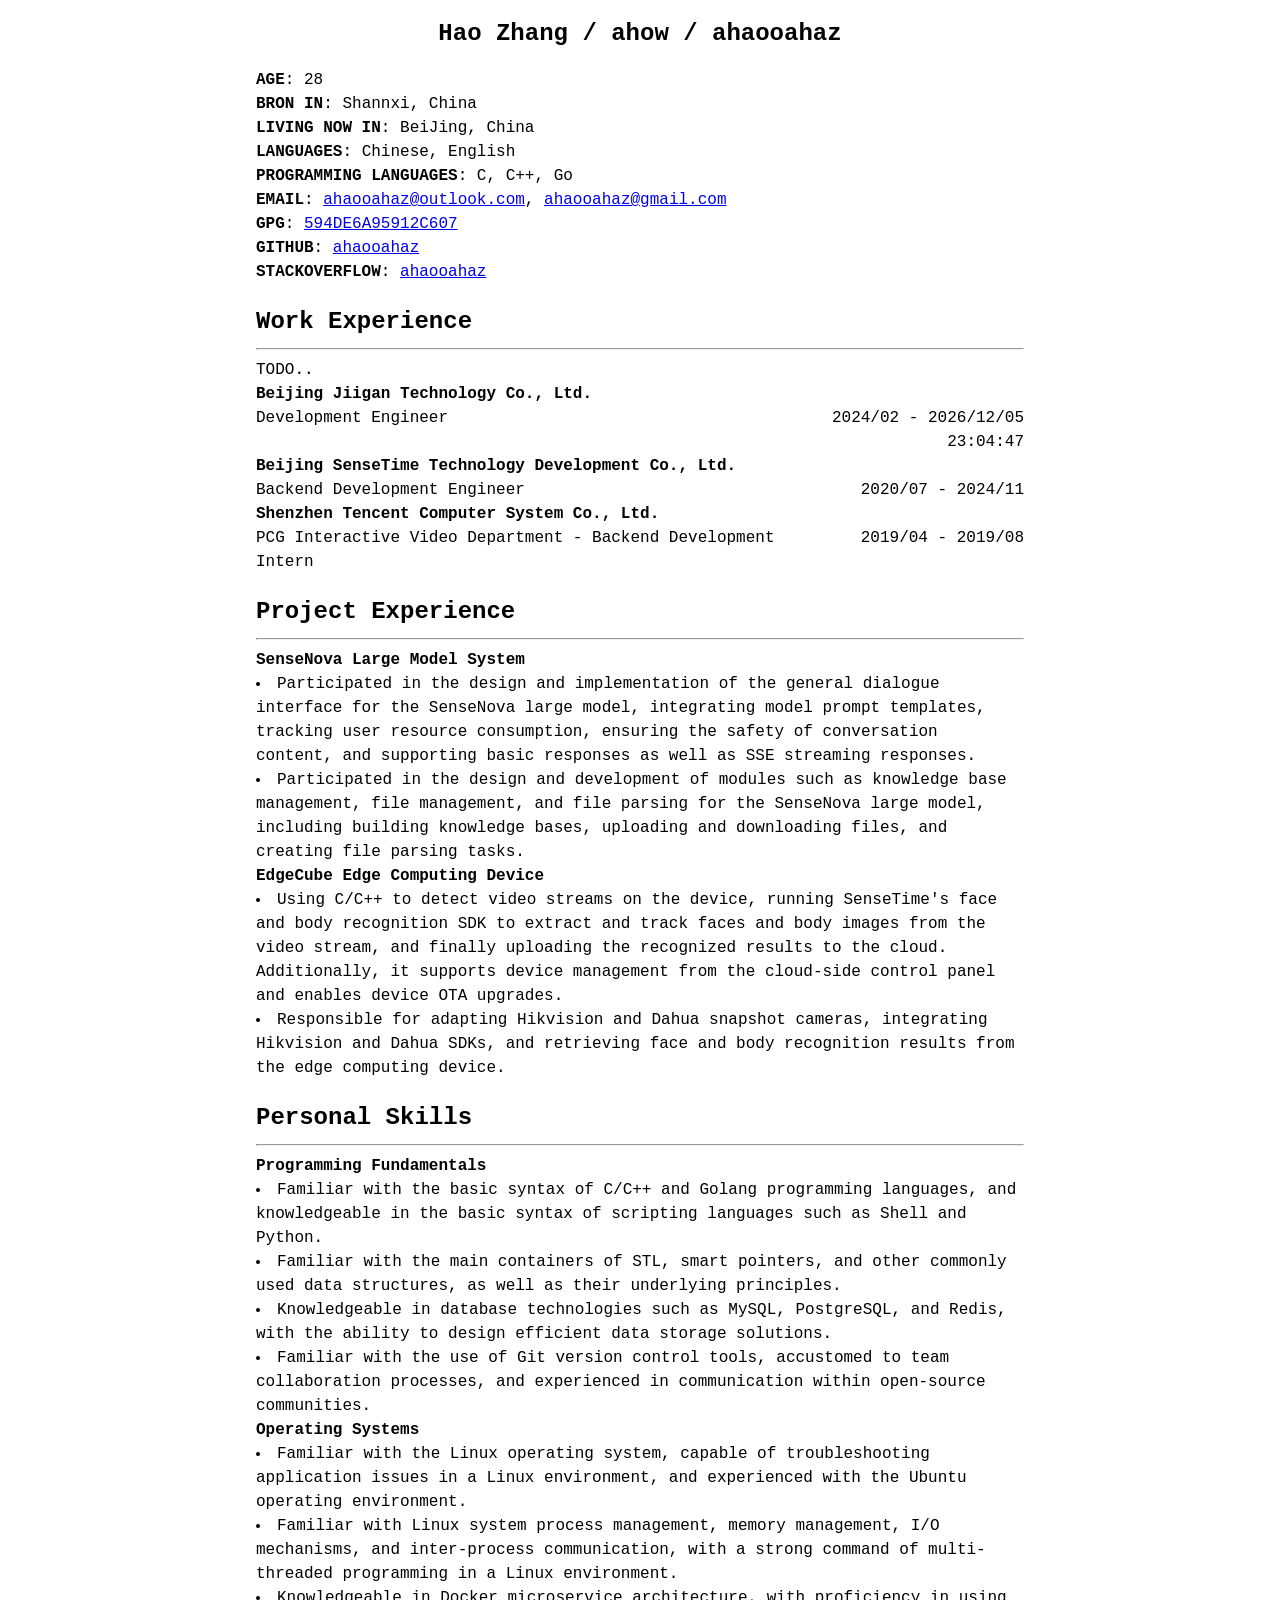
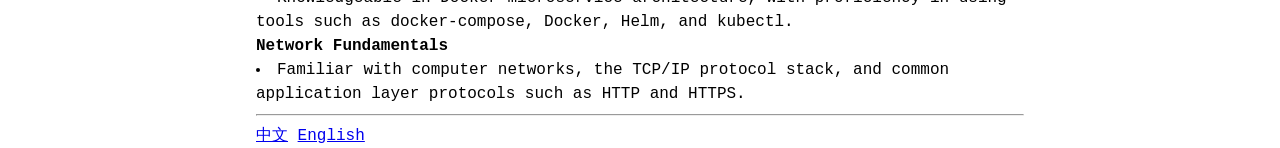
==== commit b781331b: "[fix]: fix date error in aboutme" ====
--- a/content/about/EN/index.html
+++ b/content/about/EN/index.html
@@ -170,7 +170,7 @@
           >
         </p>
         <p style="text-align: right; width: 30%">
-          <span>2016/06 - 2023/09</span>
+          <span>2019/04 - 2019/08</span>
         </p>
       </div>
     </div>
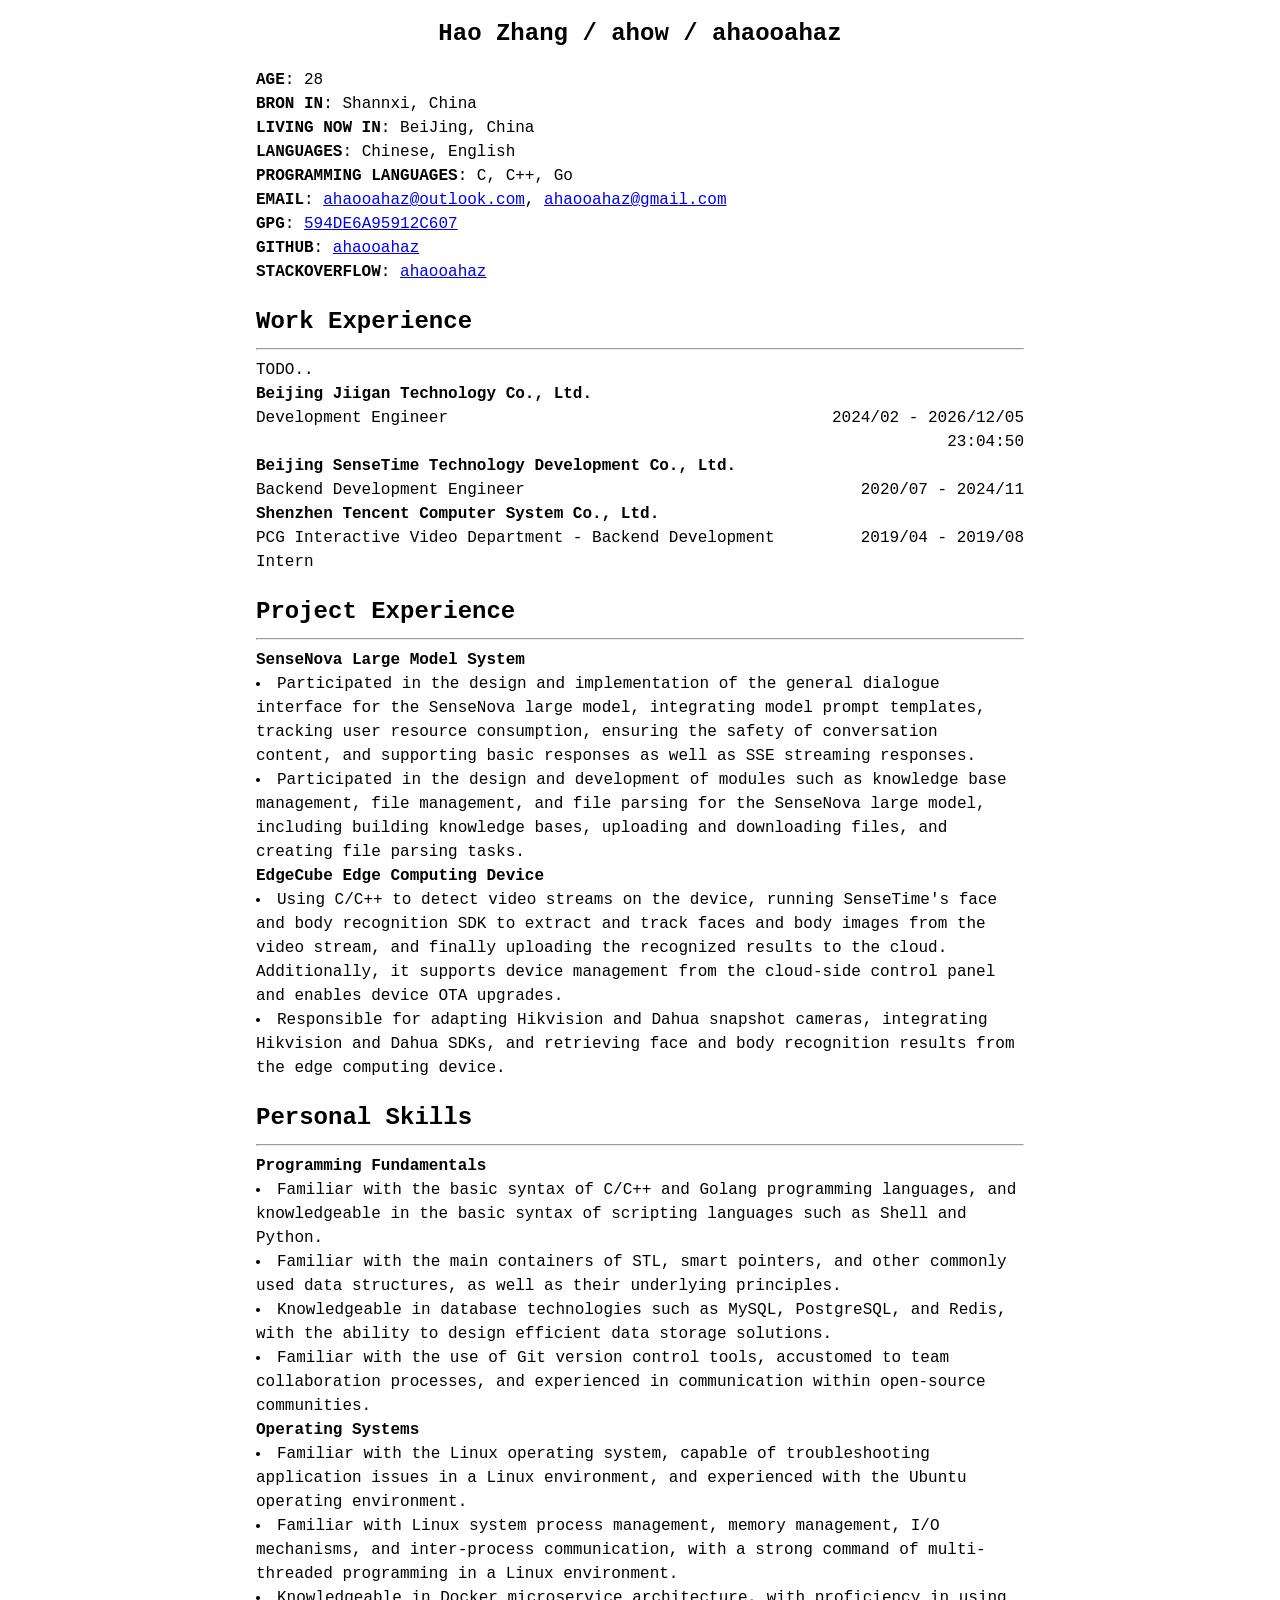
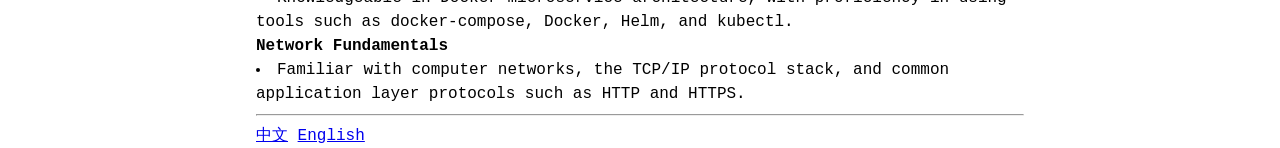
==== commit b19062ae: "[fix]: about me URL" ====
--- a/content/about/EN/index.html
+++ b/content/about/EN/index.html
@@ -262,6 +262,6 @@
       </ul>
     </div>
     <hr />
-    <p><a href="/about/ZH/">中文</a> <a href="/about/EN/">English</a></p>
+    <p><a href="/about/zh/">中文</a> <a href="/about/en/">English</a></p>
   </body>
 </html>
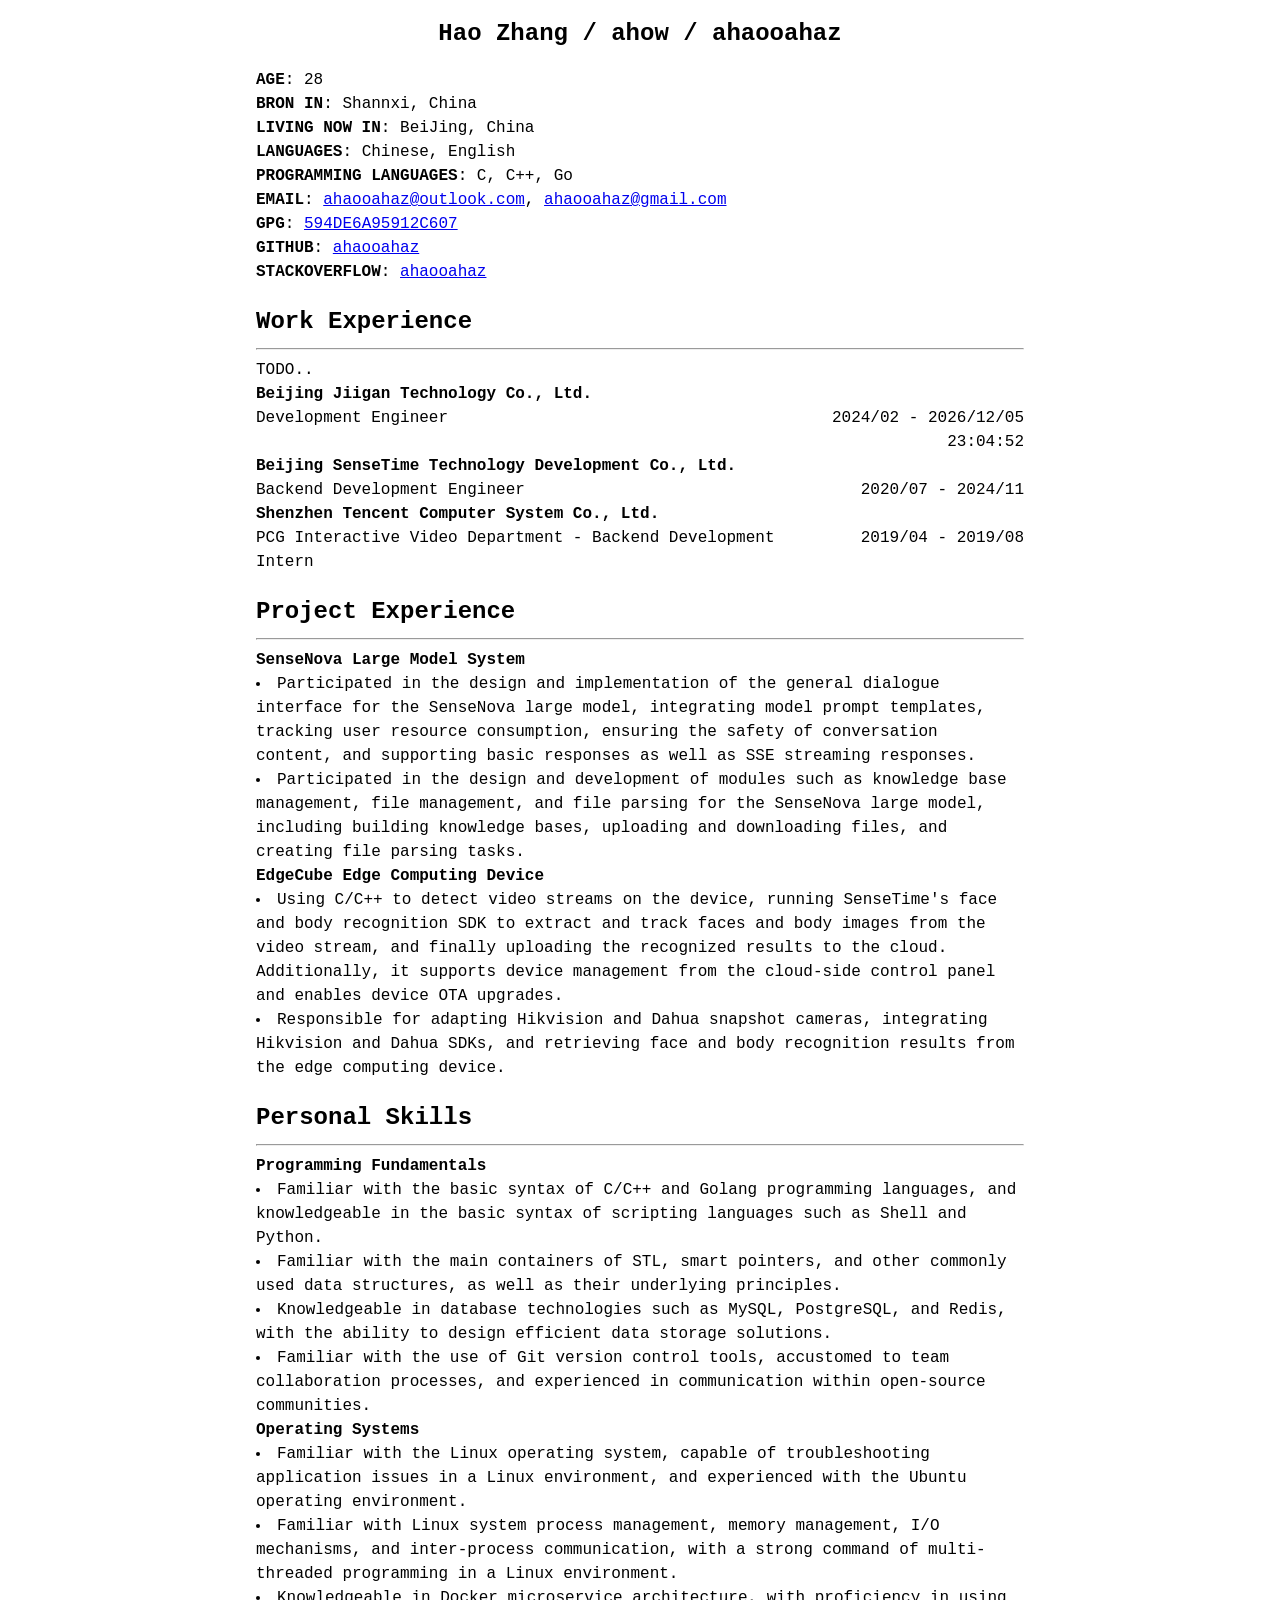
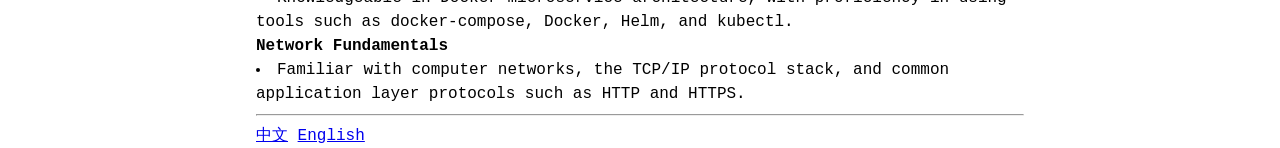
==== commit 15f8bcf0: "[chore]: update layout and pgp.asc" ====
--- a/content/about/EN/index.html
+++ b/content/about/EN/index.html
@@ -125,7 +125,7 @@
         </p>
         <p>
           <strong>GPG</strong>:
-          <a href="https://keybase.io/ahaooahaz">594DE6A95912C607</a>
+          <a href="/pgp.asc">594DE6A95912C607</a>
         </p>
         <p>
           <strong>GITHUB</strong>:
